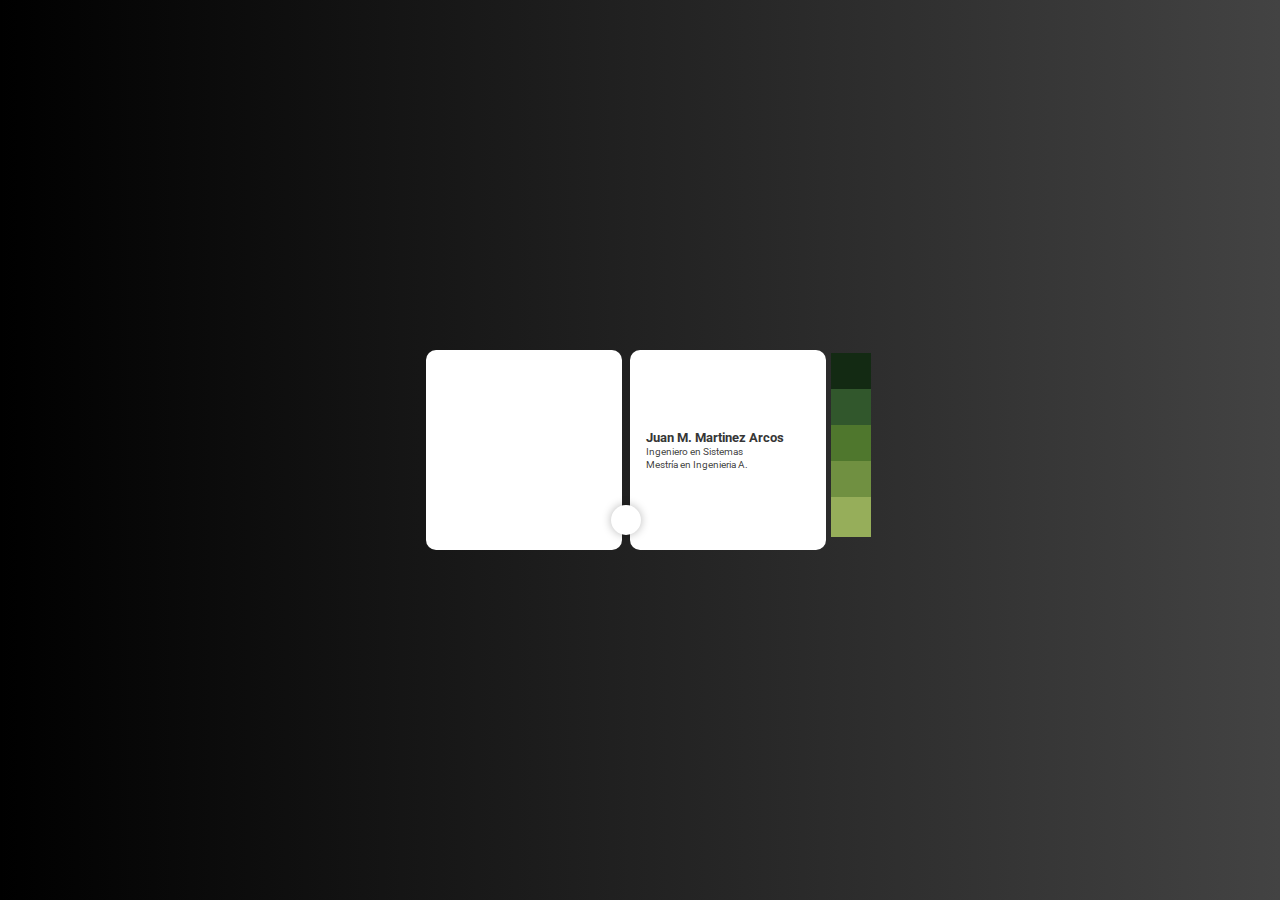
==== index.html @ adf54077 "PORTAFOLIO" ====
<!DOCTYPE html>
<html>
<head>
    
	<meta charset="utf-8">
	<meta name="viewport" content="width=device-width, initial-scale=1">
    <link rel="stylesheet" href="https://use.fontawesome.com/releases/v5.8.1/css/all.css" integrity="sha384-50oBUHEmvpQ+1lW4y57PTFmhCaXp0ML5d60M1M7uH2+nqUivzIebhndOJK28anvf" crossorigin="anonymous">
    <link href= "CSS/style.css" rel="stylesheet" type="text/css"/>
    <link rel="shortcut icon" href="IMG/perfil.png"/>
    <meta http-equiv="X-UA-Compatible" content="IE=edge">
    <meta name="viewport" content="width=device-width, initial-scale=1.0">
    <link rel="preconnect" href="https://fonts.gstatic.com">
    <link href="https://fonts.googleapis.com/css2?family=Roboto&display=swap" rel="stylesheet"/>
    <link rel="stylesheet" href="https://cdnjs.cloudflare.com/ajax/libs/font-awesome/5.15.3/css/all.min.css"
        integrity="sha512-iBBXm8fW90+nuLcSKlbmrPcLa0OT92xO1BIsZ+ywDWZCvqsWgccV3gFoRBv0z+8dLJgyAHIhR35VZc2oM/gI1w=="
        crossorigin="anonymous" referrerpolicy="no-referrer" />
    <link rel="stylesheet" href="CSS/style1.css" type="text/css"/>


	<title>PERFIL JUAN MARTINEZ</title>  

</head>
<body>
	<div class="card center">
        <input type="checkbox" name="" id="" class="btn">
        <div class="left_container center">
            <img src="https://raw.githubusercontent.com/jmma15/jmma/main/IMG/Me.jpg" alt="">
        </div>
        <div class="right_container center">
            <font size="2.5">
                <p class="user_name">Juan M. Martinez Arcos</p>
            </font>
            <div>
                <font size="2.5">
                    <p class="skill">Ingeniero en Sistemas</p>
                    <p class="skill">Mestría en Ingenieria A.</p>
                </font>
            </div>
        </div>
        <div class="slide center">
            <p>Experiencia: </p>
            <p align="center">- Más de 10 años en Oil & Gas</p>
            <div class="skills">
                    <ul style="list-style-type:none">
                        <font size="1">  
                            <li><b>Skills:</b></li>
                            <li>&nbsp;&nbsp;&nbsp;SAP, RECIO PEP</li>
                            <li>&nbsp;&nbsp;&nbsp;VISION SSPA</li>
                            <li>&nbsp;&nbsp;&nbsp;ISO 9001, 45001</li>
                            <li>&nbsp;&nbsp;&nbsp;RIGPASS, SPPTR</li>
                            <li>&nbsp;&nbsp;&nbsp;CANVAS, DESING THINKING</li>
                            <li>&nbsp;&nbsp;&nbsp;HTML</li>
                        </font>
                    </ul>
            </div>    
            <div align="center" class="icons">
                <a href="index.html"><i class="fab fa-github" aria-hidden="true"></i></a>
                <a href="#"><i class="fab fa-linkedin" aria-hidden="true"></i></a>
                <a href="https://www.twitter.com"><i class="fab fa-twitter"></i></a>
                <a href="https://www.facebook.com"><i class="fab fa-facebook" aria-hidden="true"></i>
                <a href="DOC/CV_JUAN MARTINEZ.pdf" download="CV_JUANMARTINEZ"><i class="fas fa-file-pdf"></i></a>
            </div>
        </div>
    </div>

    <div class="wrapper">
        <ul class="menu">
            <li class="list-item">
                <a class="home fa fa-home fa-fw" href="#">
                    <span>Home</span>
                </a>
            </li>
            <li class="list-item">
                <a class="about fa fa-info fa-fw" href="#">
                    <span>A cerca de</span>
                </a>
            </li>
            <li class="list-item">
                <a class="services fa fa-wrench fa-fw" href="#">
                    <span>Servicios</span>
                </a>
            </li>
            <li class="list-item">
                <a class="portfolio fa fa-folder fa-fw" href="portafolio.html">
                    <span>Portfolio</span>
                </a>
            </li>
            <li class="list-item">
                <a class="contact fa fa-envelope fa-wf" href="mailto:jmma15@hotmail.com?Subject=Ponerse%20en%20contacto">
                    <span>Contacto</span>
                </a>
            </li>
        </ul>
    </div>
</body>
</html>
---- CSS/style.css ----
@import url("https://fonts.googleapis.com/css2?family=Poppins&display=swap");
* {
  margin: 0;
  padding: 0;
  box-sizing: border-box;
}
.center {
  display: flex;
  justify-content: center;
  align-items: center;
  font-size: 0.8em;
}
body {
  background: linear-gradient(to left, #434343, #000000);
  height: 100vh;
  display: flex;
  justify-content: center;
  align-items: center;
  font-family: "Poppins", sans-serif;
}
.card {
  width: 400px;
  height: 200px;
  position: relative;
  justify-content: space-between;
  overflow: hidden;
}
.card .left_container {
  width: 49%;
  height: 100%;
  background: white;
  flex-direction: column;
  border-radius: 10px;
}
.card .left_container img {
  width: 150px;
  border-radius: 50%;
}
.card .right_container {
  width: 49%;
  height: 100%;
  background: white;
  flex-direction: column;
  align-items: start;
  border-radius: 10px;
}
.card .right_container p {
  margin-left: 16px;
}
.card .right_container .user_name {
  color: rgb(54, 54, 54);
  font-weight: 700;
}
.card .right_container .skill {
  font-size: 0.8em;
  color: rgba(0, 0, 0, 0.774);
}
.btn {
  position: absolute;
  bottom: 0;
  left: 50%;
  transform: translate(-50%, -50%);
  width: 30px;
  height: 30px;
  z-index: 10;
  appearance: none;
  -webkit-appearance: none;
  background: white;
  border-radius: 50%;
  cursor: pointer;
  box-shadow: 0 0 10px rgba(0, 0, 0, 0.281);
}
.btn::before {
  content: "\f062";
  position: absolute;
  top: 50%;
  left: 50%;
  font-family: "Font Awesome 5 Free";
  font-weight: 700;
  transform: translate(-50%, -50%) rotate(-90deg);
}
.btn:checked:before {
  content: "\f00d";
  transform: translate(-50%, -50%) rotate(0deg);
}
.slide {
  position: absolute;
  right: 0;
  background: white;
  width: 48%;
  height: 100%;
  align-items: start;
  flex-direction: column;
  transform: translate(100%);
  border: 5px solid rgba(0, 0, 0, 0.116);
  border-radius: 10px;
  transition: all 0.6s;
}
.btn:checked ~ .slide {
  transform: translate(0%);
}
.slide p {
  font-weight: 700;
  margin-left: 15px;
}
.slide .skills {
  display: flex;
  margin-left: 15px;
  flex-wrap: wrap;
}
.slide .skills div {
  font-size: 0.61em;
  margin: 10px 15px 0 0;
}

.icons {
  margin: 15px 15px;

}
.icons i {
  cursor: pointer;
  color: rgb(220, 20, 60);
  font-size: 1.6em;
  margin-right: 11px;
  margin-left: 2px;
}
.icons i:hover {
  color: rgb(87, 87, 87);
}
---- CSS/style1.css ----
* {
    margin: 0;
    padding: 0;
    box-sizing: border-box;
}
body {
    font-family: 'Roboto', sans-serif;
}
.wrapper {
    display: flex;
    align-items: center;
    justify-content: center;
    height: 100vh;
    flex-direction: column;
}
.wrapper .title {
    font-size: 2em;
    margin-bottom: 5rem;
}
.menu {
    list-style: none;
    margin-bottom: 2rem;
}
.menu .list-item {
    height: 28px;
    width: 28px;
    padding: 5px;
    margin: 8px 0;
}
.list-item .fa {
    text-align: center;
    line-height: 40px;
}
.list-item a span {
    width: 0;
    left: 40px;
    padding: 0;
    position: absolute;
    overflow: hidden;

    font-family: 'Roboto', sans-serif;
    font-size: 18px;
    font-weight: bold;
    letter-spacing: 0.6;
    white-space: nowrap;
    line-height: 40px;
    transition: 0.25s;
}
.list-item a{
    width: 40px;
    height: 40px;
    display: block;
    text-decoration: none;
    color: #fff;
    position: relative;
}
.list-item a:hover span {
    width: auto;
    padding: 0 20px;
    overflow: visible;
}
.home, .home span { background: #132A13; }
.about, .about span { background: #31572C; }
.services, .services span { background: #4F772D; }
.portfolio, .portfolio span { background: #709041; }
.contact, .contact span { background: #96AE5A; }
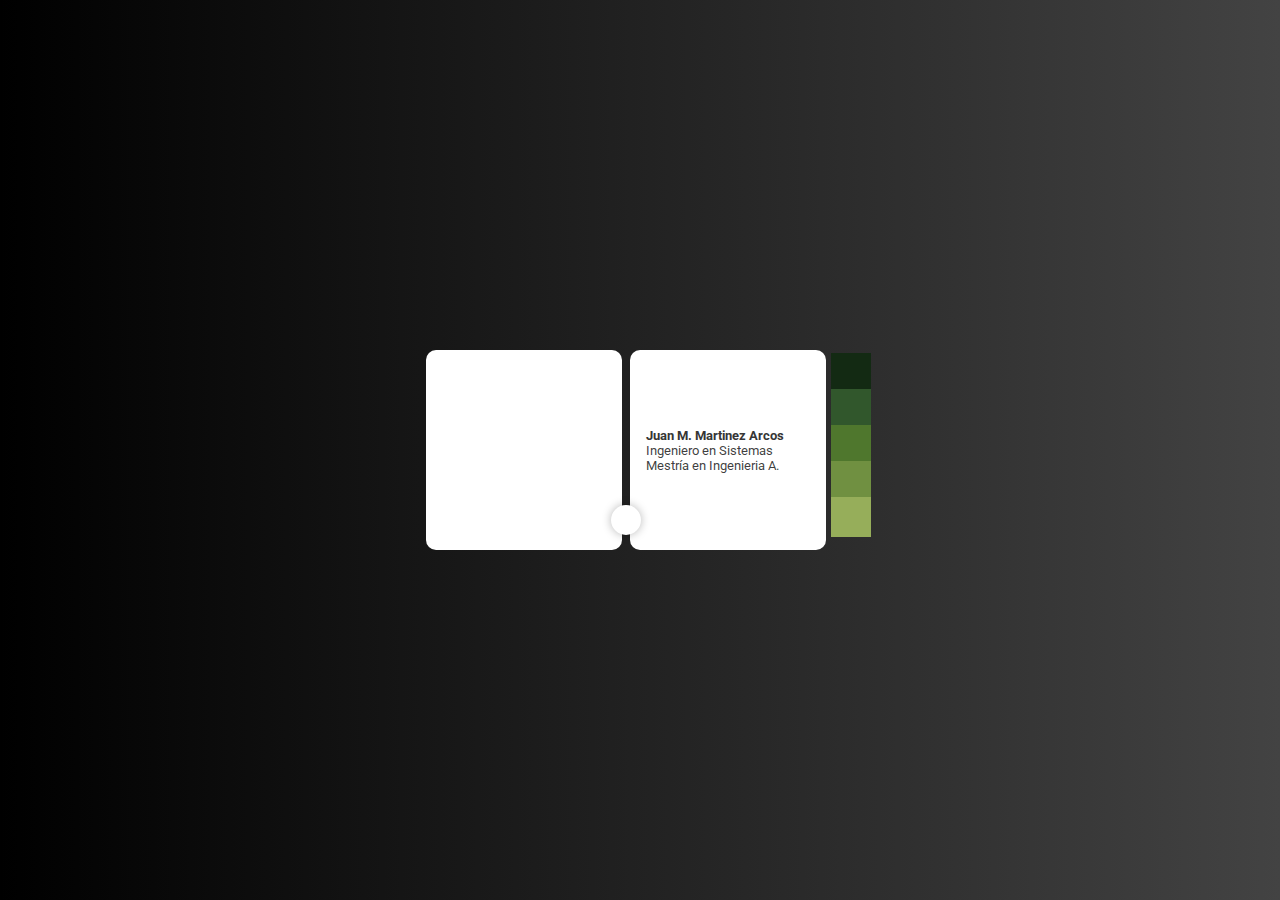
==== commit b6a22a0e: "545viernes" ====
--- a/index.html
+++ b/index.html
@@ -31,7 +31,7 @@
                 <p class="user_name">Juan M. Martinez Arcos</p>
             </font>
             <div>
-                <font size="2.5">
+                <font size="3">
                     <p class="skill">Ingeniero en Sistemas</p>
                     <p class="skill">Mestría en Ingenieria A.</p>
                 </font>
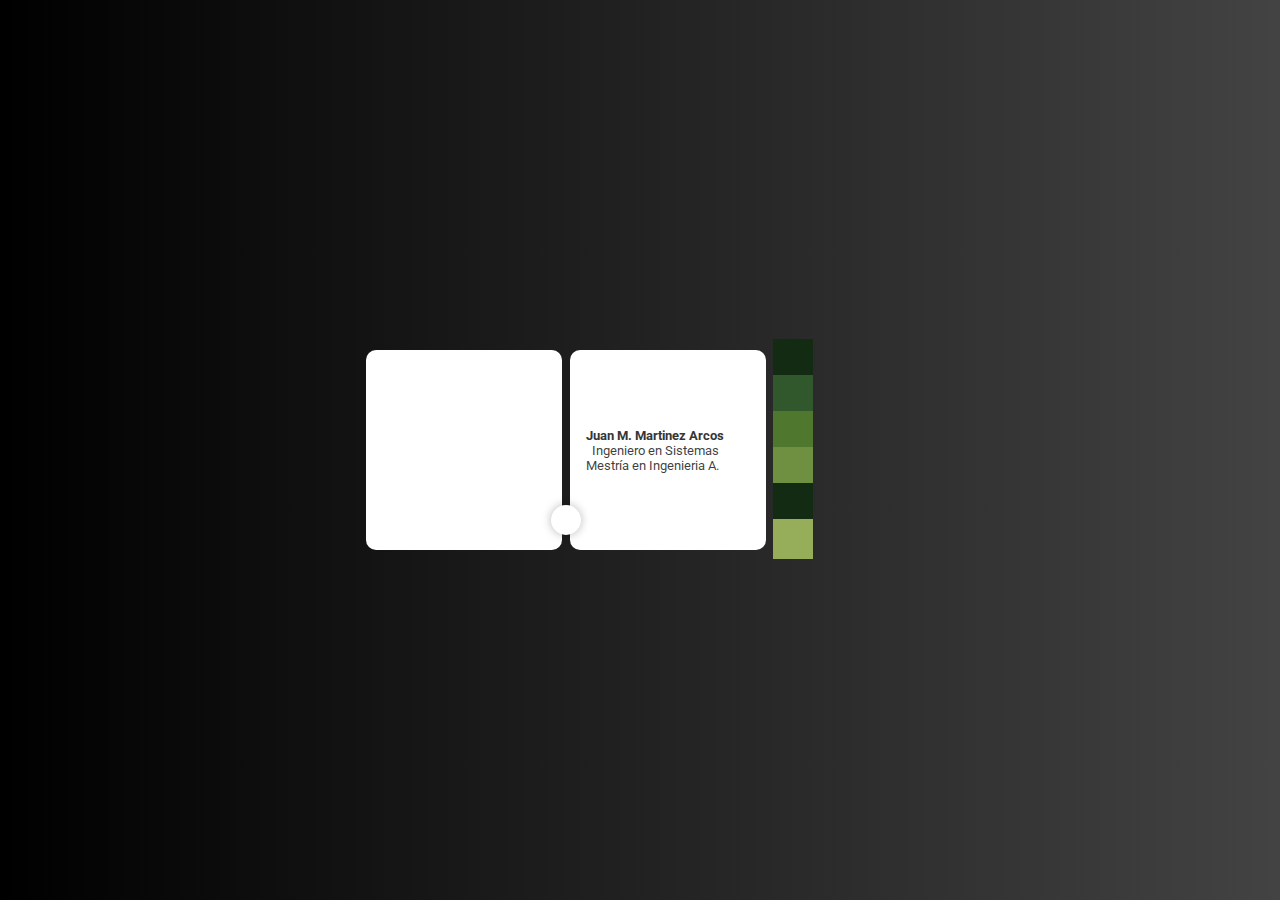
==== commit b2ade7c7: "31/08" ====
--- a/index.html
+++ b/index.html
@@ -5,6 +5,7 @@
 	<meta charset="utf-8">
 	<meta name="viewport" content="width=device-width, initial-scale=1">
     <link rel="stylesheet" href="https://use.fontawesome.com/releases/v5.8.1/css/all.css" integrity="sha384-50oBUHEmvpQ+1lW4y57PTFmhCaXp0ML5d60M1M7uH2+nqUivzIebhndOJK28anvf" crossorigin="anonymous">
+
     <link href= "CSS/style.css" rel="stylesheet" type="text/css"/>
     <link rel="shortcut icon" href="IMG/perfil.png"/>
     <meta http-equiv="X-UA-Compatible" content="IE=edge">
@@ -19,8 +20,45 @@
 
 	<title>PERFIL JUAN MARTINEZ</title>  
 
+    <style type="text/css">
+            
+            footer {
+              min-height: 70px;
+              background-color: #191919;
+              background-image: -moz-linear-gradient(top, #191919, #000000);
+              background-image: -o-linear-gradient(top, #191919, #000000);
+              background-image: -webkit-gradient(linear, left top, left bottom, color-stop(0, #191919), color-stop(1, #000000));
+              background-image: -webkit-linear-gradient(#191919, #000000);
+              background-image: linear-gradient(top, #191919, #000000);
+              filter: progid:DXImageTransform.Microsoft.gradient(startColorStr='#191919', endColorStr='#000000');
+              border-top: 1px solid rgba(50, 50, 50, 0.3);
+              width: 100%;
+              position: relative;
+              clear: both;
+              margin-top: 0px;
+              padding-top: 0px;
+              overflow: visible;
+            }
+
+            .footer {
+              border-top: 1px solid #222;
+            }
+
+            .post-footer {
+              width: 950px;
+              margin: 0 auto;
+            }
+
+
+        </style>
+
 </head>
+
 <body>
+
+<table class="default" WIDTH="100%">
+    <tr>
+     <td width="60%" align="right">
 	<div class="card center">
         <input type="checkbox" name="" id="" class="btn">
         <div class="left_container center">
@@ -62,8 +100,10 @@
             </div>
         </div>
     </div>
+    </td>
 
-    <div class="wrapper">
+    <td width="50%" align="left">
+    <div >
         <ul class="menu">
             <li class="list-item">
                 <a class="home fa fa-home fa-fw" href="#">
@@ -71,7 +111,7 @@
                 </a>
             </li>
             <li class="list-item">
-                <a class="about fa fa-info fa-fw" href="#">
+                <a class="about fa fa-info fa-fw" href="acercade.html">
                     <span>A cerca de</span>
                 </a>
             </li>
@@ -82,15 +122,26 @@
             </li>
             <li class="list-item">
                 <a class="portfolio fa fa-folder fa-fw" href="portafolio.html">
-                    <span>Portfolio</span>
+                    <span>Perfil</span>
                 </a>
             </li>
+
+            <li class="list-item">
+                <a class="home fab fa-whatsapp fa-fw" href="https://wa.link/du666s">
+                    <span>Whatsapp</span>
+                </a>
+            </li>
+
             <li class="list-item">
                 <a class="contact fa fa-envelope fa-wf" href="mailto:jmma15@hotmail.com?Subject=Ponerse%20en%20contacto">
                     <span>Contacto</span>
                 </a>
             </li>
-        </ul>
+        </ul> 
     </div>
+    </td>
+    </tr>
+  </table>
+
 </body>
 </html>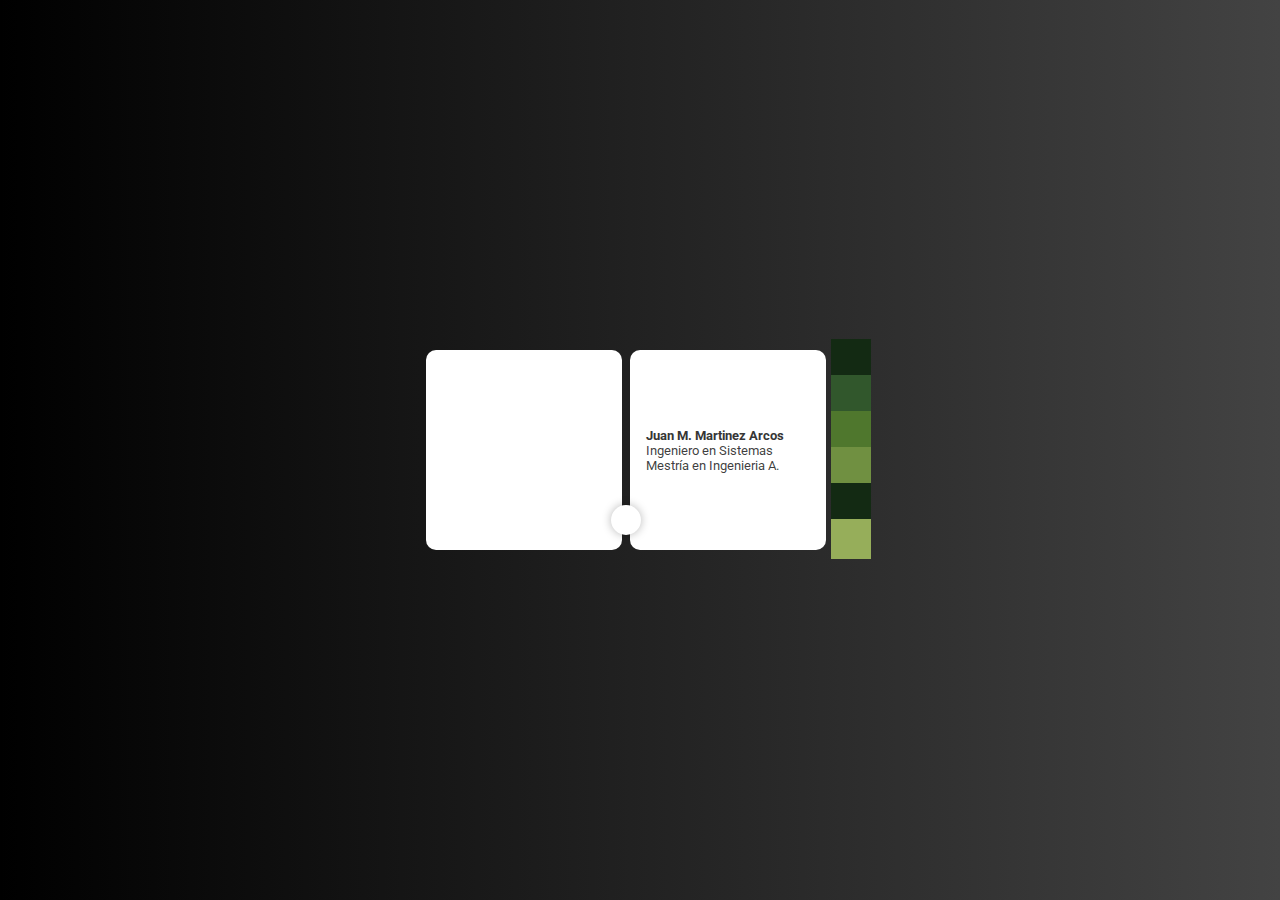
==== commit 829e633b: "3108" ====
--- a/index.html
+++ b/index.html
@@ -56,9 +56,7 @@
 
 <body>
 
-<table class="default" WIDTH="100%">
-    <tr>
-     <td width="60%" align="right">
+    
 	<div class="card center">
         <input type="checkbox" name="" id="" class="btn">
         <div class="left_container center">
@@ -100,9 +98,9 @@
             </div>
         </div>
     </div>
-    </td>
+    
 
-    <td width="50%" align="left">
+   
     <div >
         <ul class="menu">
             <li class="list-item">
@@ -125,7 +123,6 @@
                     <span>Perfil</span>
                 </a>
             </li>
-
             <li class="list-item">
                 <a class="home fab fa-whatsapp fa-fw" href="https://wa.link/du666s">
                     <span>Whatsapp</span>
@@ -139,9 +136,5 @@
             </li>
         </ul> 
     </div>
-    </td>
-    </tr>
-  </table>
-
 </body>
 </html>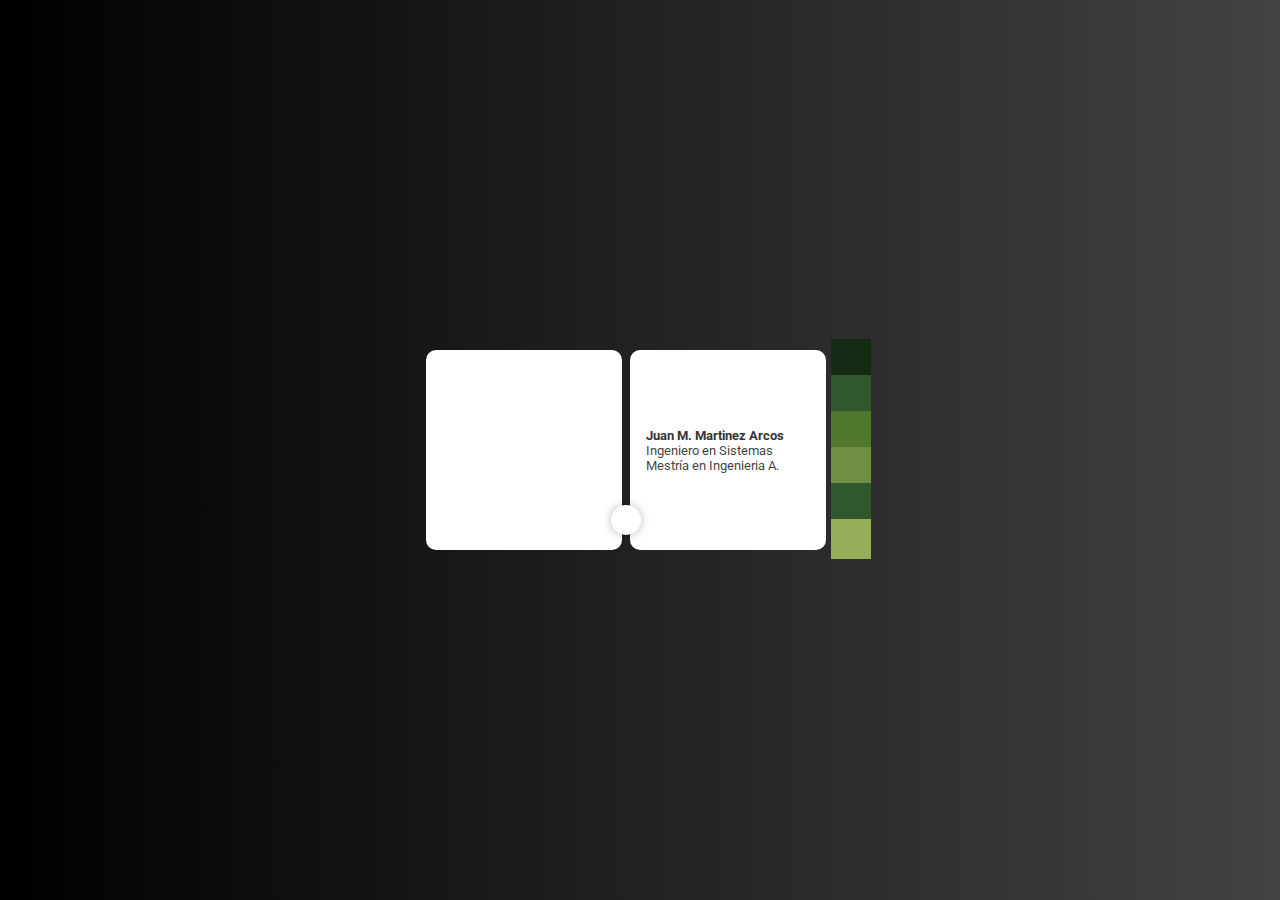
==== commit a011ba52: "ultima3108" ====
--- a/index.html
+++ b/index.html
@@ -21,6 +21,13 @@
 	<title>PERFIL JUAN MARTINEZ</title>  
 
     <style type="text/css">
+
+           .fa-whatsapp  {
+              color:#fff;
+              background:
+               linear-gradient(#25d366,#25d366) 14% 84%/16% 16% no-repeat,
+               radial-gradient(#25d366 58%,transparent 0);
+            }
             
             footer {
               min-height: 70px;
@@ -123,14 +130,15 @@
                     <span>Perfil</span>
                 </a>
             </li>
+
             <li class="list-item">
-                <a class="home fab fa-whatsapp fa-fw" href="https://wa.link/du666s">
+                <a class="about fa fa-phone-square" aria-hidden="true" href="https://wa.link/du666s">
                     <span>Whatsapp</span>
                 </a>
             </li>
 
             <li class="list-item">
-                <a class="contact fa fa-envelope fa-wf" href="mailto:jmma15@hotmail.com?Subject=Ponerse%20en%20contacto">
+                <a class="contact fa fa-envelope fa-fw" href="mailto:jmma15@hotmail.com?Subject=Ponerse%20en%20contacto">
                     <span>Contacto</span>
                 </a>
             </li>
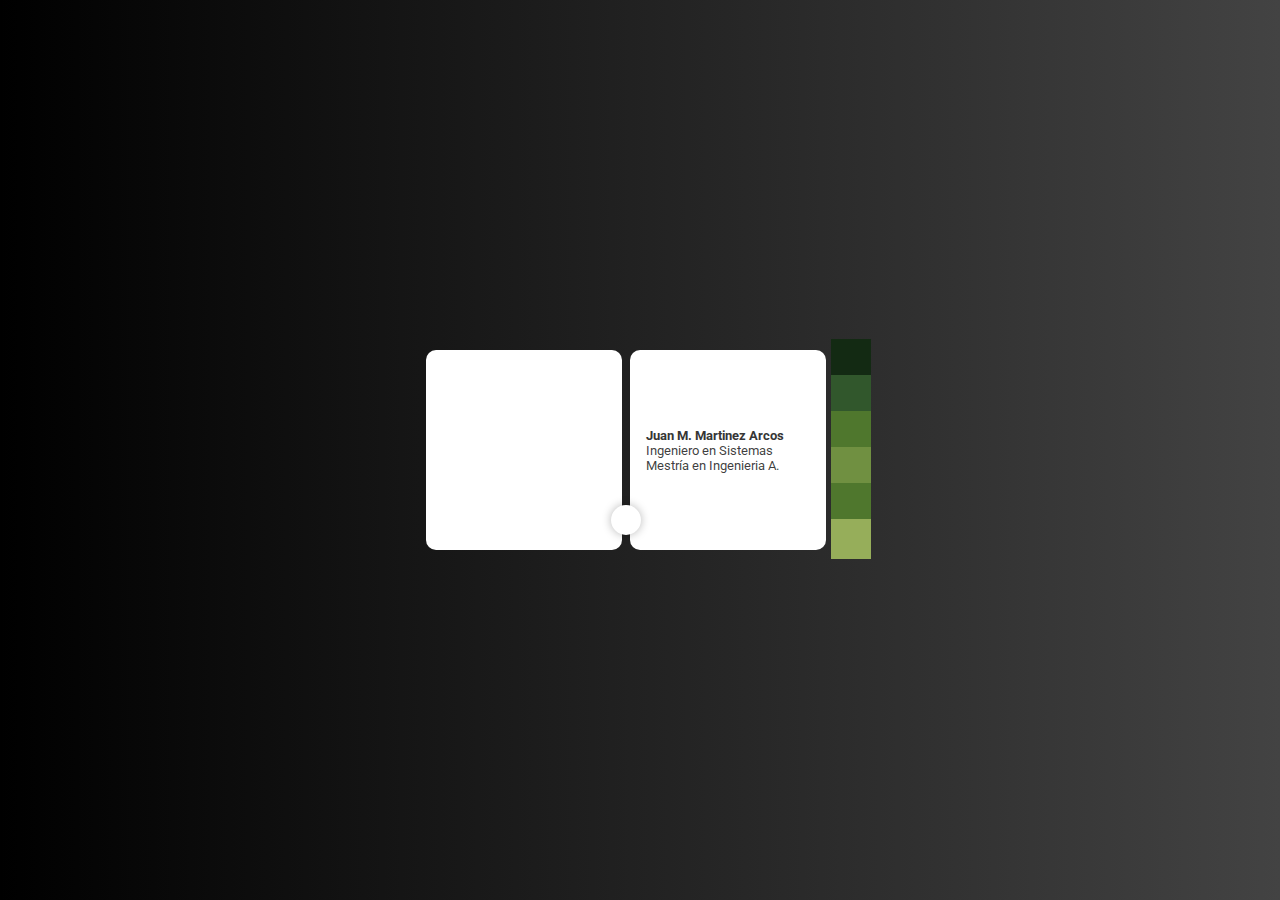
==== commit 43ee7bff: "Update index.html" ====
--- a/index.html
+++ b/index.html
@@ -26,7 +26,7 @@
               color:#fff;
               background:
                linear-gradient(#25d366,#25d366) 14% 84%/16% 16% no-repeat,
-               radial-gradient(#25d366 58%,transparent 0);
+               radial-gradient(#25d366 52%,transparent 0);
             }
             
             footer {
@@ -132,7 +132,7 @@
             </li>
 
             <li class="list-item">
-                <a class="about fa fa-phone-square" aria-hidden="true" href="https://wa.link/du666s">
+                <a class="services fa fa-phone-square" aria-hidden="true" href="https://wa.link/du666s">
                     <span>Whatsapp</span>
                 </a>
             </li>
